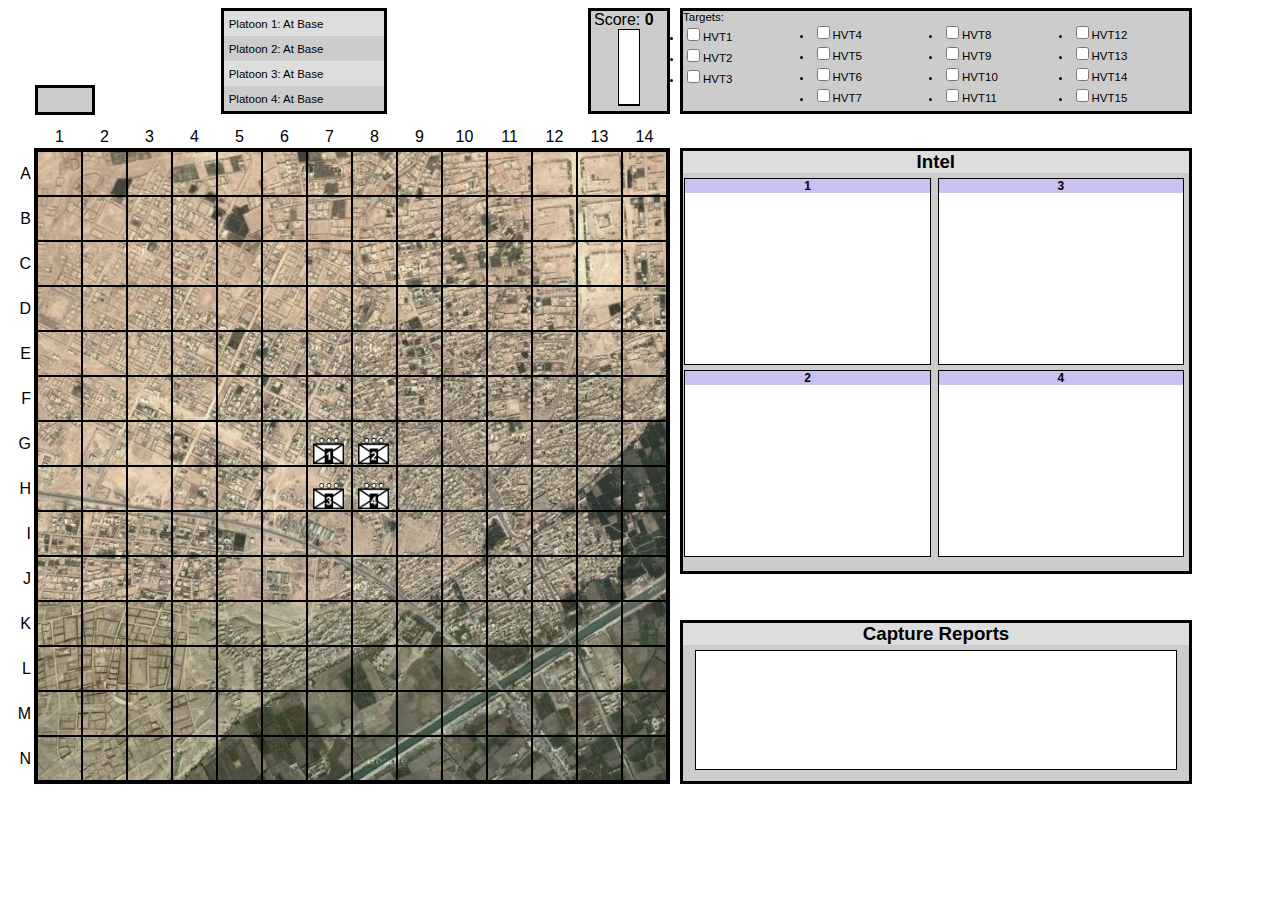
==== hvtGame/index.html @ 34efb428 "add files" ====
<!DOCTYPE HTML>

<html>
	<head>
        <title>HVT Capture</title>
        <link type="text/css" rel="stylesheet" href="stylesheet.css"/>
        <script type="text/javascript" src="jquery-2.1.1.min.js"></script>
        <script type="text/javascript" src="script.js"></script>
	</head>
	<body>
        <header>
            <div id="assignUnit" class="headerPanel">
                <div>
                    <input type="text">
                    <p>Platoon 1: G7 to</p>
                </div>
            </div>
            
            <div id="time" class="headerPanel">
            </div>
            
            <div id="status" class="headerPanel">
                <div id="status1" class="base">
                    <p>Platoon 1: At Base</p>
                    <button>Stop</button>
                </div>
                <div id="status2" class="base">
                    <p>Platoon 2: At Base</p>
                    <button>Stop</button>
                </div>
                <div   id="status3" class="base">
                    <p>Platoon 3: At Base</p>
                    <button>Stop</button>
                 </div>
                <div id="status4" class="base">
                    <p>Platoon 4: At Base</p>
                    <button>Stop</button>
                </div>
            </div>
            
            <div id="scorePanel" class="headerPanel">Score: <strong>0</strong>
                <div id="progShell">
                    <div id="prog"></div>
                </div> 
            </div>
            
            <div id="cbPanel" class="headerPanel">
                Targets:
                <ul></ul>
            </div>
        </header>
        
        <div id="colNames"></div>
        <div id="rowNames"></div>
        <div id="mapPanel">
            <div class = "plt hidden" id="plt1" style="background-image: url(plt1.png)"></div>
            <div class = "plt hidden" id="plt2" style="background-image: url(plt2.png)"></div>
            <div class = "plt hidden" id="plt3" style="background-image: url(plt3.png)"></div>
            <div class = "plt hidden" id="plt4" style="background-image: url(plt4.png)"></div>
        </div>
        <div id="intelPanel" class="panel">
            <h3>Intel</h3>
            <div class="half">
                <div id='intel1' class="intelTBs">
                    <h4>1</h4>
                </div>
                <div id='intel2' class="intelTBs"><h4>2</h4></div>
            </div>
            <div class="half">
                <div id='intel3' class="intelTBs"><h4>3</h4></div>
                <div id='intel4' class="intelTBs"><h4>4</h4></div>
            </div>
        </div>
        
        <div id="capturePanel" class="panel">
            <h3>Capture Reports</h3>
            <div id="captureTB"></div>
        </div>
        
	</body
</html>
---- hvtGame/stylesheet.css ----
body {
    min-width: 840px;
    font-family: 'Arial', sans-serif;
}

header {
    height: 120px;
}

.headerPanel {
    height: 100px;
    float: left;
    background-color: #ccc;
    margin-right: 10px;
    border: 3px black solid;
}

/*YELLOW ASSIGN UNIT PANEL*/
#assignUnit {
    height: 50px;
    background-color: rgb(255, 255, 128);
    opacity: 0;
    padding: 5px;
}

#assignUnit>div>* {    
    float: right;
}

#assignUnit input {
    width: 30px;
    margin: 0 0 3px 0;
}

#assignUnit p {
    margin: 0 6px 3px 0;
}

#time {
    position: absolute;
    margin-left: 27px;
    top: 85px;
    height: 20px;
    width: 50px;
    border: 3px solid black;
    padding: 2px;
    text-align: center;
}

/*STATUS OF EACH PLATOON PANEL*/
#status {
    width: 160px;
    padding: 0;
}

#status .moving {
    background: rgba(255, 255, 128,.5);
}

#status .returning {
    background: rgba(0, 0, 255,.2);
}

#status #status1.base,#status3.base,#status1.stopped,#status3.stopped {
    background-color: #ddd;
}
#status #status1.moving,#status3.moving {
    background: rgba(255, 255, 128,.3);
}
#status #status1.returning,#status3.returning {
    background: rgba(0, 0, 255,.125);
}

#status > div {
    padding: 0 0 0 5px;
    height: 25%;
}

#status > div  > * {
    display: inline-block;
    margin: 7px 0 0 0;
    font-size: .72em;
    padding: 0;
    line-height: 12px; 
}

#status button {
    float: right;
    vertical-align: top;
    margin: 5px 5px 0 5px;
    font-size: .6em;
    opacity: 0;
}

/*SCORE PANEL*/
#scorePanel {
    padding: 0 3px 0 3px;
    position: absolute;
    width: 70px;
}
#progShell {
    margin: auto;
    height: 75%;
    width: 20px;
    background-color: white;
    position: relative;
    border: 1px solid black;
}

#prog {
    background-color: #ffff80;
    width: 100%;
    height: 0;
    position: absolute;
    bottom: 0;
    border-top: 1px solid black;
}
/*SCORE PANEL*/

/*CHECKBOX PANEL*/
#cbPanel {
    position: absolute;
    font-size: .72em;    
    margin-left: 10px;
}
#cbPanel ul {
    width: 100%;
    padding: 0;
    margin: 0;
    column-count: 4;
    -webkit-column-count: 4;
    padding: 0 5px 5px 0;
}
#cbPanel li {
    margin: 2px 0 2px 0;
}

#cbPanel li.checked {
    text-decoration: line-through;
}

#cbPanel input:focus {
    outline: 0;
}

#colNames {
    height: 20px;
    border-left: 3px white solid;
    margin-left: 26px;
}

#colNames div {
    display: inline-block;
    text-align: center;
    margin: 0;
}

#rowNames {
    float: left;
    border: 3px white solid;
    width: 20px;
}

#rowNames > div {
    margin: 0px 5px 0px 0;
    text-align: right;
    position: relative;
    width: 100%;
}

#rowNames span {
    position: absolute;
    top: 10px;
    left: 0;
    width: 100%;
    text-align: right;
}

#mapPanel {
    background-color: #aaa;
    height: 420px;
    width: 50%;
    min-width: 420px;
    border: 3px black solid;
    float: left;
    background-image: url(map1.JPG);
    background-size: cover;
    font-size: 0em;
}

.mapSquare {
    background-color: transparent;
    display: inline-block;
    border: 1px black solid;
    position: relative;
}

.mapSquare.hover {
    background-color: white;
    opacity: 0.5;
}

.mapSquare.clicked {
    background-color: transparent;
    opacity: 1;
}

.plt {
    width: 72%;
    height: 60%;
    background-size: contain;
    background-repeat: no-repeat;
    margin: 38% 12% 2% 12%;
    cursor: pointer;
}

.plt.highlight {
    border: 1px solid yellow;
}

.plt.hidden {
    display: none !important;
}

.arrow {
    margin: auto;
    position: absolute;
    top:0;
    left: 0;
    right: 0;
    bottom: 0;
    opacity: 1;   
}

.arrow.moving {
    background-color: yellow;
}
.arrow.returning {
    background-color: #3d7eff;
}
       
.x {
    width: 100%;
    height: 8px;
}

.y {
    width: 8px;
    height: 100%;
}

.endarrow {
    height: 0;
    width: 0;
    margin: auto;
    position: absolute;
    top:0;
    left: 0;
    right: 0;
    bottom: 0;
    opacity: 1;
}

.endarrow.moving {
    border: 8px solid yellow;
}

.endarrow.returning {
    border: 8px solid #3d7eff;
}

.endarrow.up {
    bottom: 1px;
    top: auto;
    border-top: 0px;
    border-left: 8px solid transparent;
    border-right: 8px solid transparent;
}

.endarrow.down {
    top: 1px;
    bottom: auto;
    border-bottom: 0px;
    border-left: 8px solid transparent;
    border-right: 8px solid transparent;
}
.endarrow.left {
    left: auto;
    right: 1px;
    border-left: 0px;
    border-top: 8px solid transparent;
    border-bottom: 8px solid transparent;
}
.endarrow.right {
    left: 1px;
    right: auto;
    border-right: 0px;
    border-top: 8px solid transparent;
    border-bottom: 8px solid transparent;
}

.endpoint {
    height: 10px;
    width: 10px;
    border-radius: 100%;
}

.panel {
    float: left;
    background-color: #ccc;
    width: 40%;
    min-width: 356px;
    margin-left: 10px;
    border: 3px black solid; 
    overflow: hidden;
}

.half {
    display: inline-block;
    width: 49.25%;
    margin: 0;
    height: 100%;
    
}

.intelTBs {
    width: 98%;
    margin: auto;
    background-color: #fff;
    border: 1px black solid;
    padding: 0;
    height: 44%;
    overflow-y: scroll;
    margin-top: 5px;
    vertical-align: bottom;
}


.intelTBs p {
    margin: 0 0 0 3px;
    font-size: .75em;
}

h3 {
    margin: 0;
    text-align: center;
    background-color: #ddd;   
}

h4 {
    font-size: .75em;
    margin: 0;
    text-align: center;
    background-color: #cbc1f0;
}

#capturePanel {
    position: absolute;
}

#captureTB {
    width: 95%;
    margin: auto;
    margin-top: 5px;
    background-color: white;
    height: 75%;
    border: 1px black solid;
    overflow-y: scroll;
}

#captureTB p {
    margin: 0 0 0 3px;
    font-size: .75em;
}
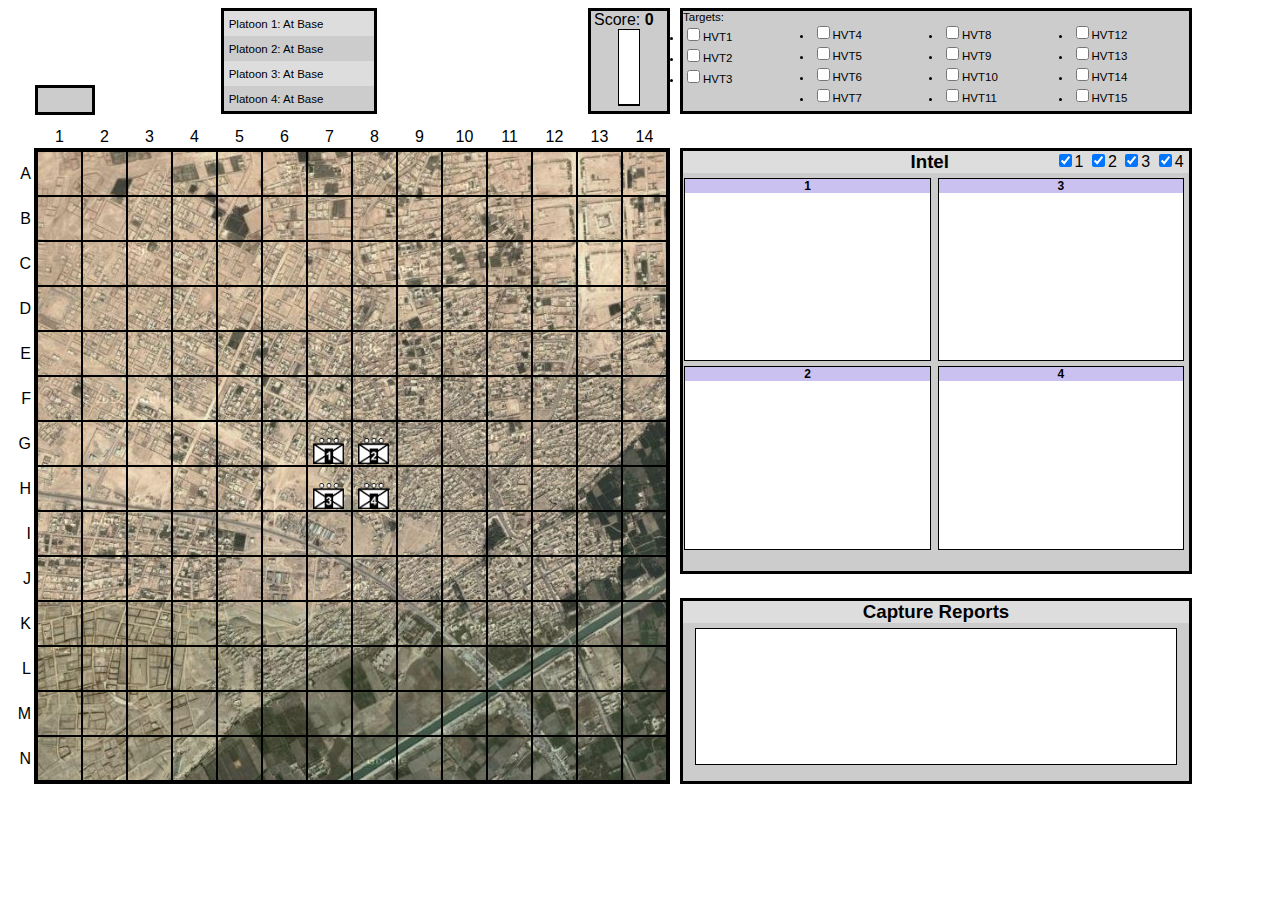
==== commit 2dbb75e6: "Updates" ====
--- a/hvtGame/index.html
+++ b/hvtGame/index.html
@@ -59,16 +59,25 @@
             <div class = "plt hidden" id="plt4" style="background-image: url(plt4.png)"></div>
         </div>
         <div id="intelPanel" class="panel">
-            <h3>Intel</h3>
+            <div id="intelHeading">
+                <h3>Intel</h3>
+                <ul>
+                    <li><input type="checkbox" name="intelCB" checked=true value="1">1</li>
+                    <li><input type="checkbox" name="intelCB" checked=true value="2">2</li>
+                    <li><input type="checkbox" name="intelCB" checked=true value="3">3</li>
+                    <li><input type="checkbox" name="intelCB" checked=true value="4">4</li>
+                </ul>
+            </div>
+            
             <div class="half">
-                <div id='intel1' class="intelTBs">
+                <div id='intel1' class="intelTBs vis">
                     <h4>1</h4>
                 </div>
-                <div id='intel2' class="intelTBs"><h4>2</h4></div>
+                <div id='intel2' class="intelTBs vis"><h4>2</h4></div>
             </div>
             <div class="half">
-                <div id='intel3' class="intelTBs"><h4>3</h4></div>
-                <div id='intel4' class="intelTBs"><h4>4</h4></div>
+                <div id='intel3' class="intelTBs vis"><h4>3</h4></div>
+                <div id='intel4' class="intelTBs vis"><h4>4</h4></div>
             </div>
         </div>
         
--- a/hvtGame/stylesheet.css
+++ b/hvtGame/stylesheet.css
@@ -49,7 +49,7 @@
 
 /*STATUS OF EACH PLATOON PANEL*/
 #status {
-    width: 160px;
+    width: 150px;
     padding: 0;
 }
 
@@ -249,6 +249,26 @@
     height: 100%;
 }
 
+.endpoint.up {
+    height: 50%;
+    bottom: 50%;
+}
+
+.endpoint.down {
+    height: 50%;
+    top: 50%;
+}
+
+.endpoint.left {
+    width: 50%;
+    right: 50%;
+}
+
+.endpoint.right {
+    width: 50%;
+    left: 50%;
+}
+
 .endarrow {
     height: 0;
     width: 0;
@@ -262,47 +282,36 @@
 }
 
 .endarrow.moving {
-    border: 8px solid yellow;
+    border: 10px solid yellow;
 }
 
 .endarrow.returning {
-    border: 8px solid #3d7eff;
+    border: 10px solid #3d7eff;
 }
 
 .endarrow.up {
-    bottom: 1px;
     top: auto;
     border-top: 0px;
-    border-left: 8px solid transparent;
-    border-right: 8px solid transparent;
-}
-
+    border-left-color: transparent;
+    border-right-color: transparent;
+}
 .endarrow.down {
-    top: 1px;
     bottom: auto;
     border-bottom: 0px;
-    border-left: 8px solid transparent;
-    border-right: 8px solid transparent;
+    border-left-color: transparent;
+    border-right-color: transparent;
 }
 .endarrow.left {
     left: auto;
-    right: 1px;
     border-left: 0px;
-    border-top: 8px solid transparent;
-    border-bottom: 8px solid transparent;
+    border-top-color: transparent;
+    border-bottom-color: transparent;
 }
 .endarrow.right {
-    left: 1px;
     right: auto;
     border-right: 0px;
-    border-top: 8px solid transparent;
-    border-bottom: 8px solid transparent;
-}
-
-.endpoint {
-    height: 10px;
-    width: 10px;
-    border-radius: 100%;
+    border-top-color: transparent;
+    border-bottom-color: transparent;
 }
 
 .panel {
@@ -315,12 +324,36 @@
     overflow: hidden;
 }
 
+#intelHeading {
+    width: 100%;
+    margin: auto;
+    background-color: #ddd;
+}
+
+#intelHeading ul {
+    display:inline;
+    float: right;
+    margin: 0 5px 0 0;
+    padding: 0;
+    list-style-type: none;
+}
+
+#intelHeading h3 {
+    margin-left: 45%;
+    display: inline;
+}
+
+#intelHeading li {
+    display: inline;
+}
+
+
 .half {
     display: inline-block;
     width: 49.25%;
     margin: 0;
-    height: 100%;
-    
+    height: 90%;
+    vertical-align: top;
 }
 
 .intelTBs {
@@ -329,12 +362,11 @@
     background-color: #fff;
     border: 1px black solid;
     padding: 0;
-    height: 44%;
+    height: 48%;
     overflow-y: scroll;
     margin-top: 5px;
-    vertical-align: bottom;
-}
-
+    display: block;
+}
 
 .intelTBs p {
     margin: 0 0 0 3px;
